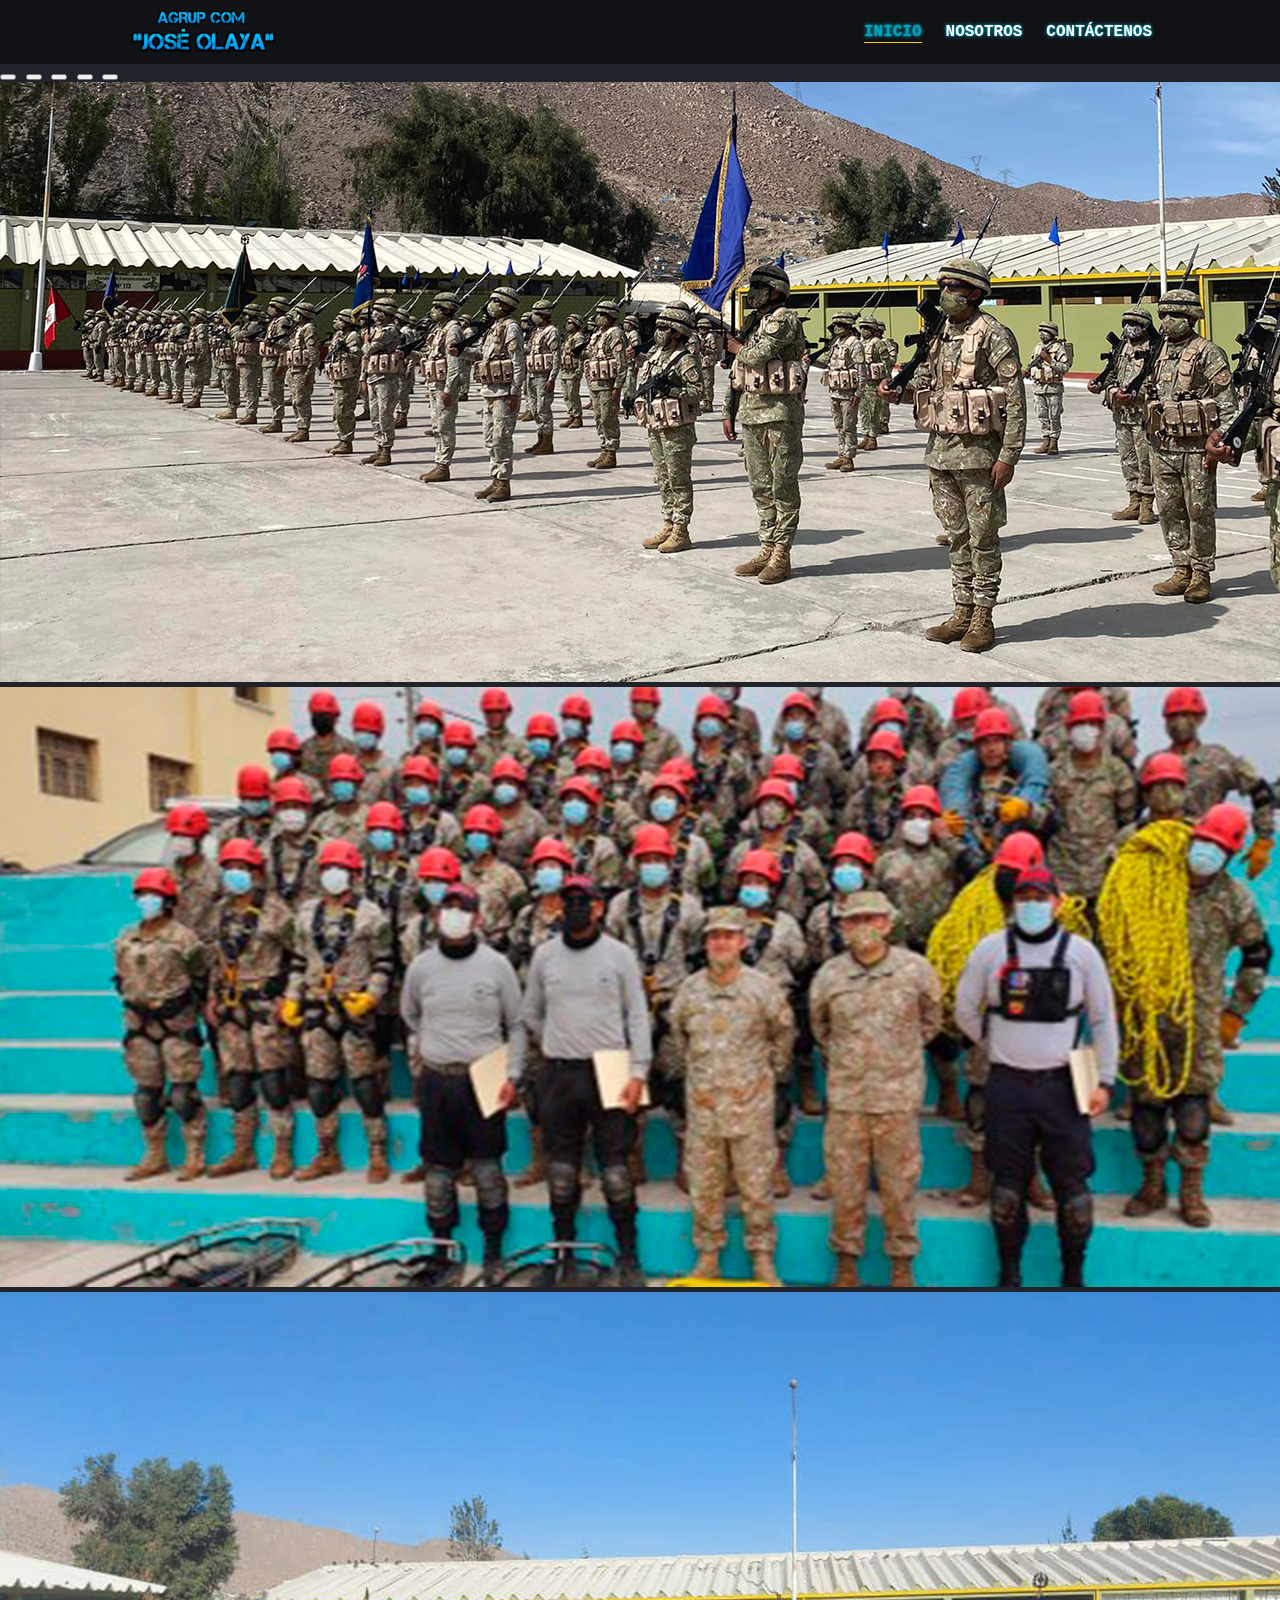
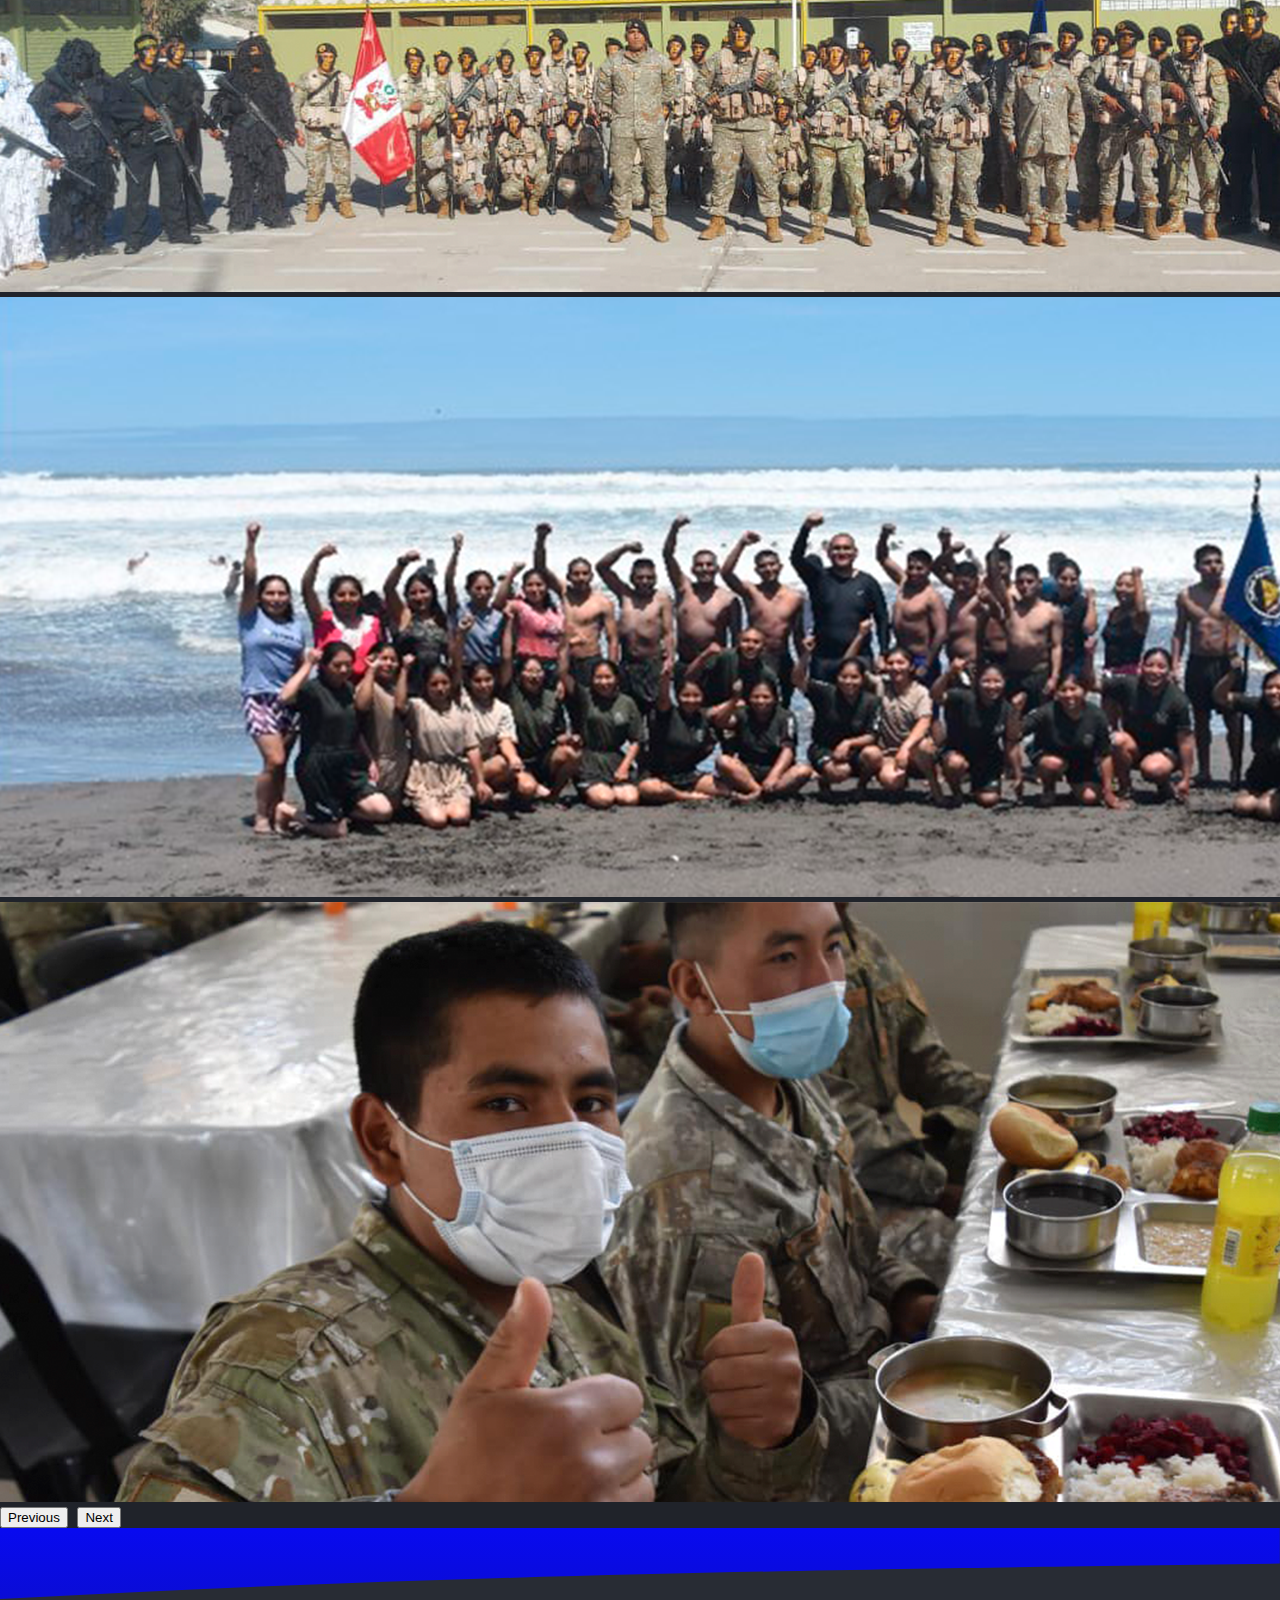
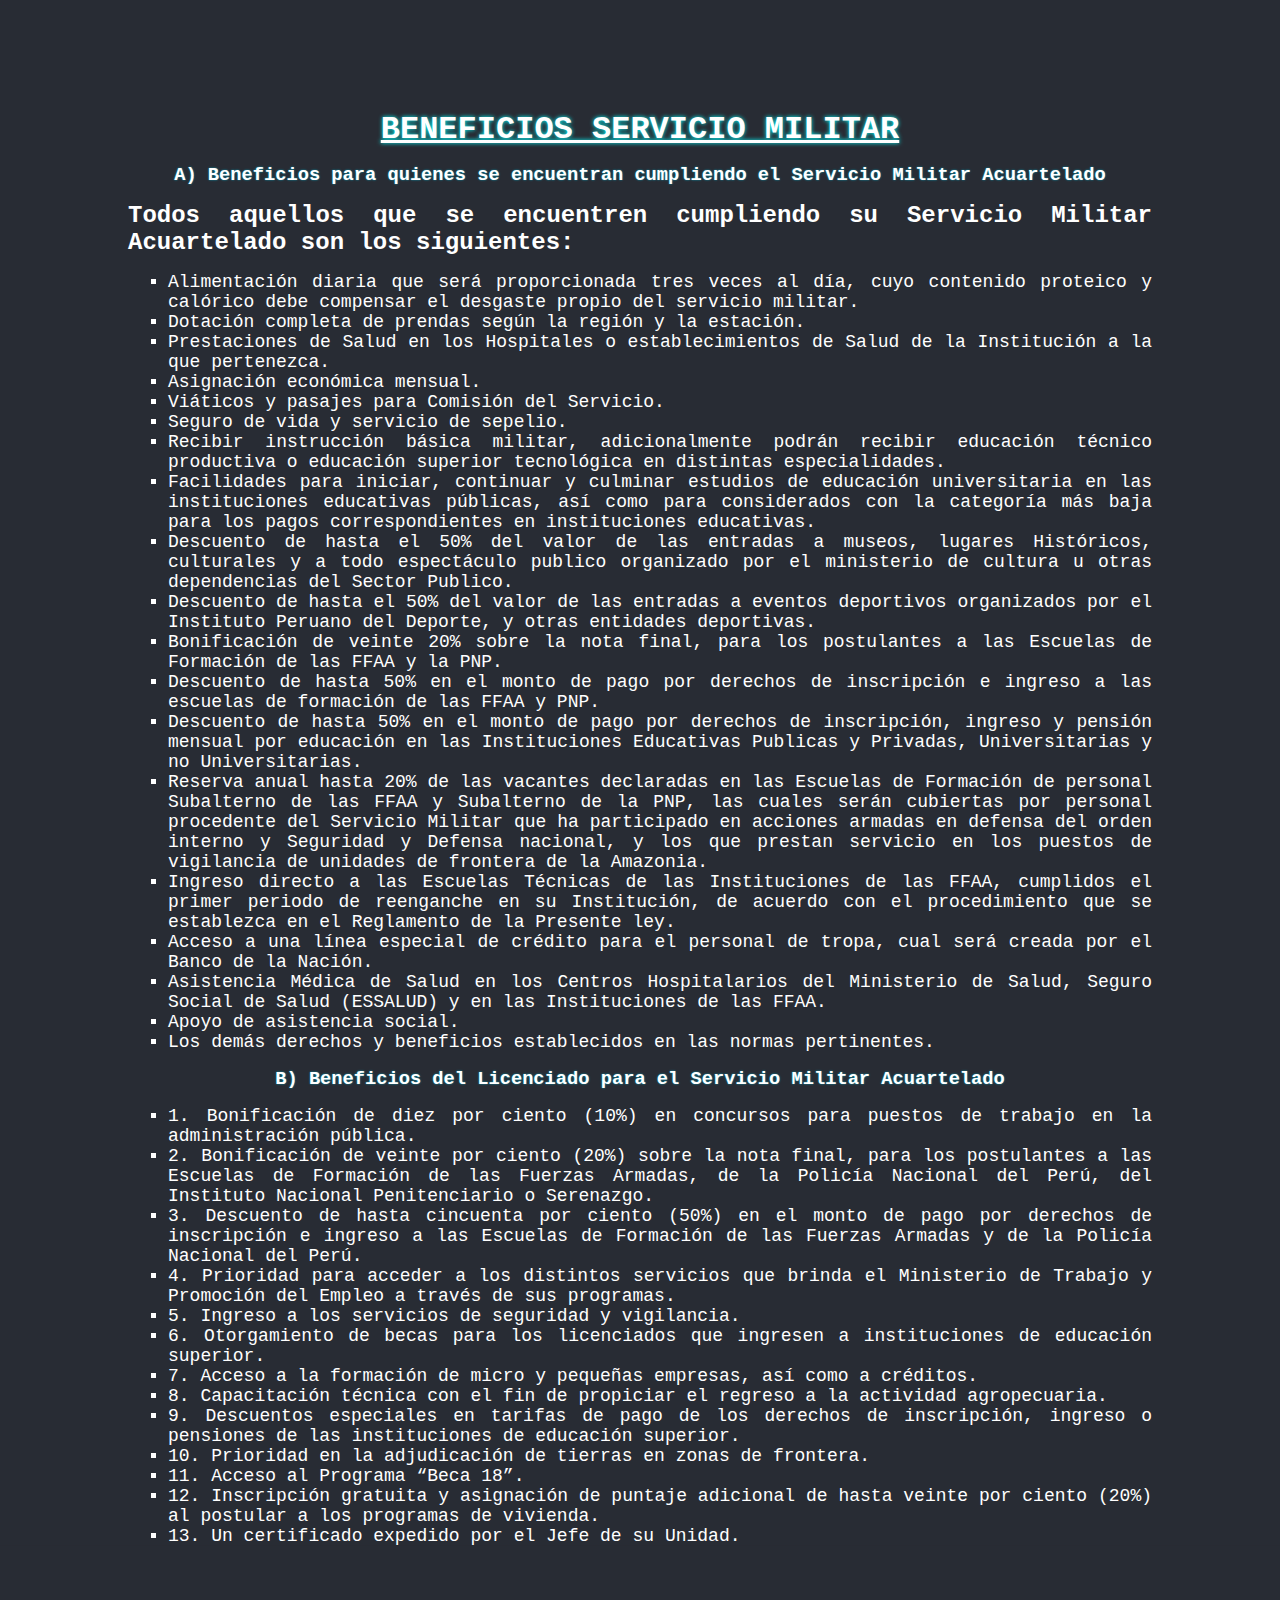
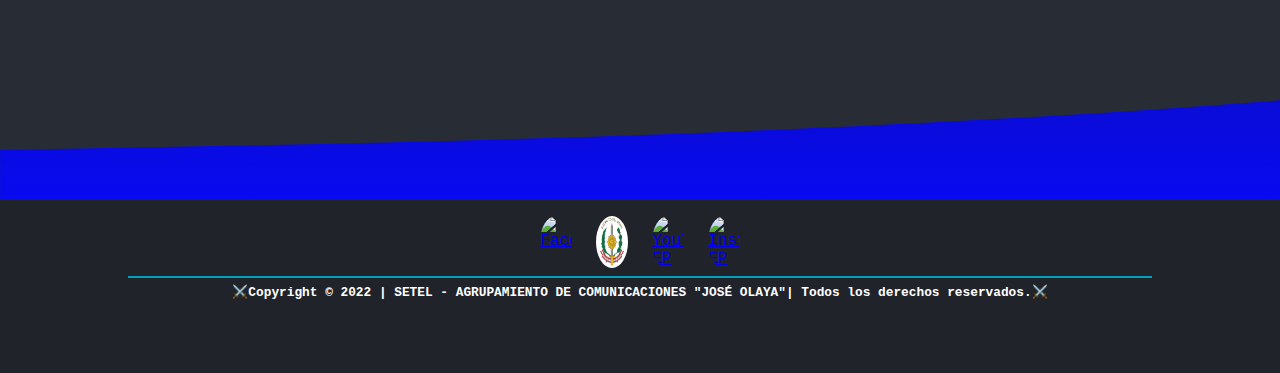
==== tsmv.html @ ea8b6782 "Se mueve página TSMV" ====
<!DOCTYPE html>
<html lang="es"/>
<head>
    <meta charset="UTF-8"/>
    <meta http-equiv="X-UA-Compatible" content="IE=edge"/>
    <meta name="viewport" content="width=device-width, initial-scale=1.0"/>
    <title>Agrup Com JO</title>
    <link rel="stylesheet" href="https://cdn.jsdelivr.net/npm/bootstrap-icons@1.8.1/font/bootstrap-icons.css">
    <link href="https://cdn.jsdelivr.net/npm/bootstrap@5.1.3/dist/css/bootstrap.min.css" rel="stylesheet"
        integrity="sha384-1BmE4kWBq78iYhFldvKuhfTAU6auU8tT94WrHftjDbrCEXSU1oBoqyl2QvZ6jIW3" crossorigin="anonymous" />
    <link rel="stylesheet" href="./css/index.css"/>
</head>
<body class="body">
  <header class="header">
    <nav class="header-nav">
      <div class="header-nav__container">
        <a href="#" class="header-nav__link-logocodigo-container">
          <img src="./img/logo-Text-AgrupCom.png" alt="Logo Agrup Com JO" class="header-nav__link-logocodigo" />
        </a>
        <a href="./index.html" class="header-nav__link-logo-container">
          <img src="./img/Logo_Olaya.png" alt="Escudo Agrup Com JO" class="header-nav__link-logo" />
        </a>
        <label for="headerNavMenuIcon" class="header-nav__menu-icon-label">
          <i class="bi bi-list"></i>
        </label>
        <input type="checkbox" id="headerNavMenuIcon" class="header-nav__menu-icon-checkbox" />
        <ul class="header-nav__menu-link-list">
          <li class="header-nav__menu-link-item">
            <a href="./index.html" class="header-nav__menu-link header-nav__menu-link--active" rel="noopener noreferrer">INICIO</a>
          <li class="header-nav__menu-link-item">
            <a href="#" class="header-nav__menu-link">NOSOTROS</a>
          </li>
          <li class="header-nav__menu-link-item">
            <a href="./index.html" class="header-nav__menu-link">CONTÁCTENOS</a>
          </li>
          </li>
        </ul>
      </div>
    </nav>
  </header>
    <div class="main">
        <section class="main__carrousel">
            <div id="carouselExampleDark" class="carousel carousel-dark slide" data-bs-ride="carousel">
              <div class="carousel-indicators">
                <button type="button" data-bs-target="#carouselExampleDark" data-bs-slide-to="0" class="active" aria-current="true" aria-label="Slide 1"></button>
                <button type="button" data-bs-target="#carouselExampleDark" data-bs-slide-to="1" aria-label="Slide 2"></button>
                <button type="button" data-bs-target="#carouselExampleDark" data-bs-slide-to="2" aria-label="Slide 3"></button>
                <button type="button" data-bs-target="#carouselExampleDark" data-bs-slide-to="3" aria-label="Slide 4"></button>
                <button type="button" data-bs-target="#carouselExampleDark" data-bs-slide-to="4" aria-label="Slide 5"></button>
              </div>
              <div class="carousel-inner">
                <div class="carousel-item active" data-bs-interval="5000">
                  <img src="/img/slide001.png" class="d-block w-100" alt="Foto Personal de Tropa 1">
                </div>
                <div class="carousel-item" data-bs-interval="5000">
                  <img src="/img/slide002.png" class="d-block w-100" alt="Foto Personal de Tropa 2">
                </div>
                <div class="carousel-item" data-bs-interval="5000">
                  <img src="/img/slide003.png" class="d-block w-100" alt="Foto Personal de Tropa 3">
                </div>
                <div class="carousel-item" data-bs-interval="5000">
                    <img src="/img/slide004.png" class="d-block w-100" alt="Foto Personal de Tropa 3">
                </div>
                <div class="carousel-item" data-bs-interval="5000">
                    <img src="/img/slide005.png" class="d-block w-100" alt="Foto Personal de Tropa 3">
                </div>
              </div>
              <button class="carousel-control-prev" type="button" data-bs-target="#carouselExampleDark" data-bs-slide="prev">
                <span class="carousel-control-prev-icon" aria-hidden="true"></span>
                <span class="visually-hidden">Previous</span>
              </button>
              <button class="carousel-control-next" type="button" data-bs-target="#carouselExampleDark" data-bs-slide="next">
                <span class="carousel-control-next-icon" aria-hidden="true"></span>
                <span class="visually-hidden">Next</span>
              </button>
            </div>
        </section>
        <section class="wave-separator">
            <figure class="wave-separator__wave-container">
              <svg id="wave" style="transform:rotate(180deg); transition: 0.3s" viewBox="0 0 1440 200" version="1.1" xmlns="http://www.w3.org/2000/svg"><defs><linearGradient id="sw-gradient-0" x1="0" x2="0" y1="1" y2="0"><stop stop-color="rgba(8, 10, 240, 1)" offset="0%"></stop><stop stop-color="rgba(0, 2.103, 243.936, 0.64)" offset="100%"></stop></linearGradient></defs><path style="transform:translate(0, 0px); opacity:1" fill="url(#sw-gradient-0)" d="M0,160L240,156.7C480,153,960,147,1440,120C1920,93,2400,47,2880,53.3C3360,60,3840,120,4320,130C4800,140,5280,100,5760,70C6240,40,6720,20,7200,30C7680,40,8160,80,8640,80C9120,80,9600,40,10080,33.3C10560,27,11040,53,11520,66.7C12000,80,12480,80,12960,73.3C13440,67,13920,53,14400,50C14880,47,15360,53,15840,70C16320,87,16800,113,17280,120C17760,127,18240,113,18720,116.7C19200,120,19680,140,20160,143.3C20640,147,21120,133,21600,130C22080,127,22560,133,23040,113.3C23520,93,24000,47,24480,23.3C24960,0,25440,0,25920,10C26400,20,26880,40,27360,50C27840,60,28320,60,28800,63.3C29280,67,29760,73,30240,63.3C30720,53,31200,27,31680,30C32160,33,32640,67,33120,90C33600,113,34080,127,34320,133.3L34560,140L34560,200L34320,200C34080,200,33600,200,33120,200C32640,200,32160,200,31680,200C31200,200,30720,200,30240,200C29760,200,29280,200,28800,200C28320,200,27840,200,27360,200C26880,200,26400,200,25920,200C25440,200,24960,200,24480,200C24000,200,23520,200,23040,200C22560,200,22080,200,21600,200C21120,200,20640,200,20160,200C19680,200,19200,200,18720,200C18240,200,17760,200,17280,200C16800,200,16320,200,15840,200C15360,200,14880,200,14400,200C13920,200,13440,200,12960,200C12480,200,12000,200,11520,200C11040,200,10560,200,10080,200C9600,200,9120,200,8640,200C8160,200,7680,200,7200,200C6720,200,6240,200,5760,200C5280,200,4800,200,4320,200C3840,200,3360,200,2880,200C2400,200,1920,200,1440,200C960,200,480,200,240,200L0,200Z"></path></svg>
            </figure> 
          </section>
        <section class="beneficios">
            <div class="beneficios__container">
                <h2 class="beneficios__title">BENEFICIOS SERVICIO MILITAR</h2>
                <h3 class="beneficios__subtitle">A) Beneficios para quienes se encuentran cumpliendo el Servicio Militar Acuartelado</h3>
                <h4 class="beneficios__description">Todos aquellos que se encuentren cumpliendo su Servicio Militar Acuartelado son los siguientes:</h4>
                <ul class="beneficios__benefits-list">
                  <li class="beneficios__benefits-item">
                    <ul class="beneficios__item-benefits">
                      <li class="beneficios__item-benefit">Alimentación diaria que será proporcionada tres veces al día, cuyo contenido proteico y calórico debe compensar el desgaste propio del servicio militar.</li>
                      <li class="beneficios__item-benefit">Dotación completa de prendas según la región y la estación.</li>

                      <li class="beneficios__item-benefit">
                        Prestaciones de Salud en los Hospitales o establecimientos de Salud de la Institución a la que pertenezca.
                      </li>
                      <li class="beneficios__item-benefit">
                        Asignación económica mensual.
                      </li>
                      <li class="beneficios__item-benefit">
                        Viáticos y pasajes para Comisión del Servicio.
                      </li>
                      <li class="beneficios__item-benefit">
                        Seguro de vida y servicio de sepelio.
                      </li>
                      <li class="beneficios__item-benefit">
                        Recibir instrucción básica militar, adicionalmente podrán recibir educación técnico productiva o educación superior tecnológica en distintas especialidades.
                      </li>
                      <li class="beneficios__item-benefit">
                        Facilidades para iniciar, continuar y culminar estudios de educación universitaria en las instituciones educativas públicas, así como para considerados con la categoría más baja para los pagos correspondientes en instituciones educativas. 
                      </li>
                      <li class="beneficios__item-benefit">
                        Descuento de hasta el 50% del valor de las entradas a museos, lugares Históricos, culturales y a todo espectáculo publico organizado por el ministerio de cultura u otras dependencias del Sector Publico.
                      </li>
                      <li class="beneficios__item-benefit">
                        Descuento de hasta el 50%  del valor de las entradas a eventos deportivos organizados por el Instituto Peruano del Deporte, y otras entidades deportivas.
                      </li>
                      <li class="beneficios__item-benefit">
                        Bonificación de veinte 20% sobre la nota final, para los postulantes a las Escuelas de Formación de las FFAA y la PNP.
                      </li>
                      <li class="beneficios__item-benefit">
                        Descuento de hasta 50%  en el monto de pago por derechos de inscripción e ingreso a las escuelas de formación de las FFAA y PNP.
                      </li>
                      <li class="beneficios__item-benefit">
                        Descuento de hasta 50% en el monto de pago por derechos de inscripción, ingreso y pensión mensual por educación en las Instituciones Educativas Publicas y Privadas, Universitarias y no Universitarias. 
                      </li>
                      <li class="beneficios__item-benefit">
                        Reserva anual hasta 20% de las vacantes declaradas en las Escuelas de Formación de personal Subalterno de las FFAA y Subalterno de la PNP, las cuales serán cubiertas por personal procedente del Servicio Militar que ha participado en acciones armadas en defensa del orden interno y Seguridad y Defensa nacional, y los que prestan servicio en los puestos de vigilancia de unidades de frontera de la Amazonia.
                      </li>
                      <li class="beneficios__item-benefit">
                        Ingreso directo a las Escuelas Técnicas de las Instituciones de las FFAA, cumplidos el primer periodo de reenganche en su Institución, de acuerdo con el procedimiento que se establezca en el Reglamento de la Presente ley.
                      </li>
                      <li class="beneficios__item-benefit">
                        Acceso  a una línea especial de crédito para el personal de tropa, cual será creada por el Banco de la Nación.
                      </li>
                      <li class="beneficios__item-benefit">
                        Asistencia Médica de Salud en los Centros Hospitalarios del Ministerio de Salud, Seguro Social de Salud (ESSALUD) y en las Instituciones de las FFAA.
                      </li>
                      <li class="beneficios__item-benefit">
                        Apoyo de asistencia social.
                      </li>
                      <li class="beneficios__item-benefit">
                        Los demás derechos y beneficios establecidos en las normas pertinentes.
                      </li>


                    </ul>
                  </li>
                </ul>
                <h3 class="beneficios__subtitle">B) Beneficios del Licenciado para el Servicio Militar Acuartelado</h3>
                <ul class="beneficios__benefits-list">
                  <li class="beneficios__benefits-item">
                    <ul class="beneficios__item-benefits">
                      <li class="beneficios__item-benefit">
                        1.	Bonificación de diez por ciento (10%) en concursos para puestos de trabajo en la administración pública.
                      </li>
                      <li class="beneficios__item-benefit">
                      2.	Bonificación de veinte por ciento (20%) sobre la nota final, para los postulantes a las Escuelas de Formación de las Fuerzas Armadas, de la Policía Nacional del Perú, del Instituto Nacional Penitenciario o Serenazgo.
                    </li>
                    <li class="beneficios__item-benefit">
                        3.	Descuento de hasta cincuenta por ciento (50%) en el monto de pago por derechos de inscripción e ingreso a las Escuelas de Formación de las Fuerzas Armadas y de la Policía Nacional del Perú.
                      </li>
                      <li class="beneficios__item-benefit">
                        4.	Prioridad para acceder a los distintos servicios que brinda el Ministerio de Trabajo y Promoción del Empleo a través de sus programas.
                      </li>
                      <li class="beneficios__item-benefit">
                        5.	Ingreso a los servicios de seguridad y vigilancia.
                      </li>
                      <li class="beneficios__item-benefit">
                        6.	Otorgamiento de becas para los licenciados que ingresen a instituciones de educación superior.
                      </li>
                      <li class="beneficios__item-benefit">
                        7.	Acceso a la formación de micro y pequeñas empresas, así como a créditos.
                      </li>
                      <li class="beneficios__item-benefit">
                        8.	Capacitación técnica con el fin de propiciar el regreso a la actividad agropecuaria.
                      </li>
                      <li class="beneficios__item-benefit">
                        9.	Descuentos especiales en tarifas de pago de los derechos de inscripción, ingreso o pensiones de las instituciones de educación superior.
                      </li>
                      <li class="beneficios__item-benefit">
                        10.	Prioridad en la adjudicación de tierras en zonas de frontera.
                      </li>
                      <li class="beneficios__item-benefit">
                        11.	Acceso al Programa “Beca 18”.
                      </li>
                      <li class="beneficios__item-benefit">
                        12.	Inscripción gratuita y asignación de puntaje adicional de hasta veinte por ciento (20%) al postular a los programas de vivienda.
                      </li>
                      <li class="beneficios__item-benefit">
                        13.	Un certificado expedido por el Jefe de su Unidad.
                      </li>
                    </ul>
                  </li>
                </ul>
            </div>
        </section>

          <section class="wave-separator wave-separator--r-180deg">
            <figure class="wave-separator__wave-container">
              <svg id="wave" style="transform:rotate(180deg); transition: 0.3s" viewBox="0 0 1440 280" version="1.1" xmlns="http://www.w3.org/2000/svg"><defs><linearGradient id="sw-gradient-0" x1="0" x2="0" y1="1" y2="0"><stop stop-color="rgba(8, 10, 240, 1)" offset="0%"></stop><stop stop-color="rgba(0, 2.103, 243.936, 0.64)" offset="100%"></stop></linearGradient></defs><path style="transform:translate(0, 0px); opacity:1" fill="url(#sw-gradient-0)" d="M0,224L240,219.3C480,215,960,205,1440,168C1920,131,2400,65,2880,74.7C3360,84,3840,168,4320,182C4800,196,5280,140,5760,98C6240,56,6720,28,7200,42C7680,56,8160,112,8640,112C9120,112,9600,56,10080,46.7C10560,37,11040,75,11520,93.3C12000,112,12480,112,12960,102.7C13440,93,13920,75,14400,70C14880,65,15360,75,15840,98C16320,121,16800,159,17280,168C17760,177,18240,159,18720,163.3C19200,168,19680,196,20160,200.7C20640,205,21120,187,21600,182C22080,177,22560,187,23040,158.7C23520,131,24000,65,24480,32.7C24960,0,25440,0,25920,14C26400,28,26880,56,27360,70C27840,84,28320,84,28800,88.7C29280,93,29760,103,30240,88.7C30720,75,31200,37,31680,42C32160,47,32640,93,33120,126C33600,159,34080,177,34320,186.7L34560,196L34560,280L34320,280C34080,280,33600,280,33120,280C32640,280,32160,280,31680,280C31200,280,30720,280,30240,280C29760,280,29280,280,28800,280C28320,280,27840,280,27360,280C26880,280,26400,280,25920,280C25440,280,24960,280,24480,280C24000,280,23520,280,23040,280C22560,280,22080,280,21600,280C21120,280,20640,280,20160,280C19680,280,19200,280,18720,280C18240,280,17760,280,17280,280C16800,280,16320,280,15840,280C15360,280,14880,280,14400,280C13920,280,13440,280,12960,280C12480,280,12000,280,11520,280C11040,280,10560,280,10080,280C9600,280,9120,280,8640,280C8160,280,7680,280,7200,280C6720,280,6240,280,5760,280C5280,280,4800,280,4320,280C3840,280,3360,280,2880,280C2400,280,1920,280,1440,280C960,280,480,280,240,280L0,280Z"></path></svg>
            </figure> 
          </section>
    </main>
    <script src="https://cdn.jsdelivr.net/npm/bootstrap@5.1.3/dist/js/bootstrap.bundle.min.js"
        integrity="sha384-ka7Sk0Gln4gmtz2MlQnikT1wXgYsOg+OMhuP+IlRH9sENBO0LRn5q+8nbTov4+1p"
        crossorigin="anonymous"></script>
        <footer class="footer">
          <nav class="footer-nav">
            <div class="footer-nav-container">
              <ul class="footer-nav__link-list">
                <li class="footer-nav__link-item">
                  <a href="https://www.facebook.com/joseolaya.agrupamientodecomunicaciones.7" class="footer-nav__link">
                    <img src="https://i.postimg.cc/7YHyZXZX/facebook.png" alt="Facebook" class="footer-nav__link-image" />
                  </a>
                </li>
                <li class="footer-nav__link-item">
                  <a href="https://www.facebook.com/ejercitodelperuoficial" class="footer-nav__link" target="_blank">
                    <img src="/img/logo_ep.jpg" alt="Facebook EP" class="footer-nav__link-image" />
                  </a>
                </li>
                <li class="footer-nav__link-item">
                  <a href="https://www.youtube.com/c/Ej%C3%A9rcitodelPer%C3%BACanaloficial" class="footer-nav__link" target="_blank">
                    <img src="https://i.postimg.cc/VLzmp15X/youtube.png" alt="YouTube EP" class="footer-nav__link-image" />
                  </a>
                </li>
                <li class="footer-nav__link-item">
                  <a href="https://www.instagram.com/ejercitoperu/?hl=en" class="footer-nav__link" target="_blank">
                    <img src="https://i.postimg.cc/MpTxZD7T/instagram.png" alt="Instagram EP" class="footer-nav__link-image"/>
                  </a>
                </li>
              </ul>
              <h2 class="footer-nav__credits">
                ⚔️Copyright &copy; 2022 <a href="https://www.facebook.com/joseolaya.agrupamientodecomunicaciones.7"
                  class="footer-nav__credits-author" target="_blank" rel="noreferrer">| SETEL - AGRUPAMIENTO DE COMUNICACIONES "JOSÉ OLAYA"|</a> Todos los derechos
                reservados.⚔️
              </h2>
            </div>
          </nav>
        </footer>
      </body>
</html>
---- css/index.css ----
@import url(./header.css);
@import url(./profile.css);
@import url(./footer.css);
@import url(./tsmv.css);
@import url(./contact.css);

:root {
  scroll-behavior: smooth;
  --primary-theme-color: #20232a;
  --secondary-theme-color: #282c34;
  --text-color: #fff;
  --primary-shadow-color: #8888;
  --secondary-shadow-color: #21242c80;
  --button-color: #61dafb;
  --button-color-active: #fff;
  --button-text-color: #000;
  --primary-highlight-color: #03a1bd;
  --secondary-highlight-color: #ffd700;
  --padding-section: 4rem 0;
  --padding-container: 0 2rem;
  --max-width-container: 1024px;
  --border-radius: 0.5rem;
  --all-transitions: all 0.25s;
}

.body {
  background-color: var(--primary-theme-color);
  color: var(--text-color);
  font-family: 'Roboto Mono', monospace;
  margin: 0;
}

.main {
  width: 100%;
}

.portada{
  background-color: #080af0;
  margin-top: 4.5rem;
  /* align-items: center; */
  /* background-position: center; */
  /* justify-content:center; */
  /* padding: 0px; */
}

.portada__image-container{
    /* position: relative; */
    display: flex;
    align-items: center;
    margin: 0;

}
.portada-image{
  width:100%;
  transition: var(--all-transitions);
}

@media (min-width: 854px) {
  .portada{
    margin-top: -1rem;
    /* margin: 0;
    padding: 0; */
  }

  .portada__image-container{
    /* position: relative; */
    display: flex;
    align-items: center;
    margin: 0rem;
    padding: 0.15em;
  }
  .portada-image {
      width: 100%;
      transition: var(--all-transitions);
    }

  :root {
    --padding-container: 0 0.75em;
  }
  
  
}
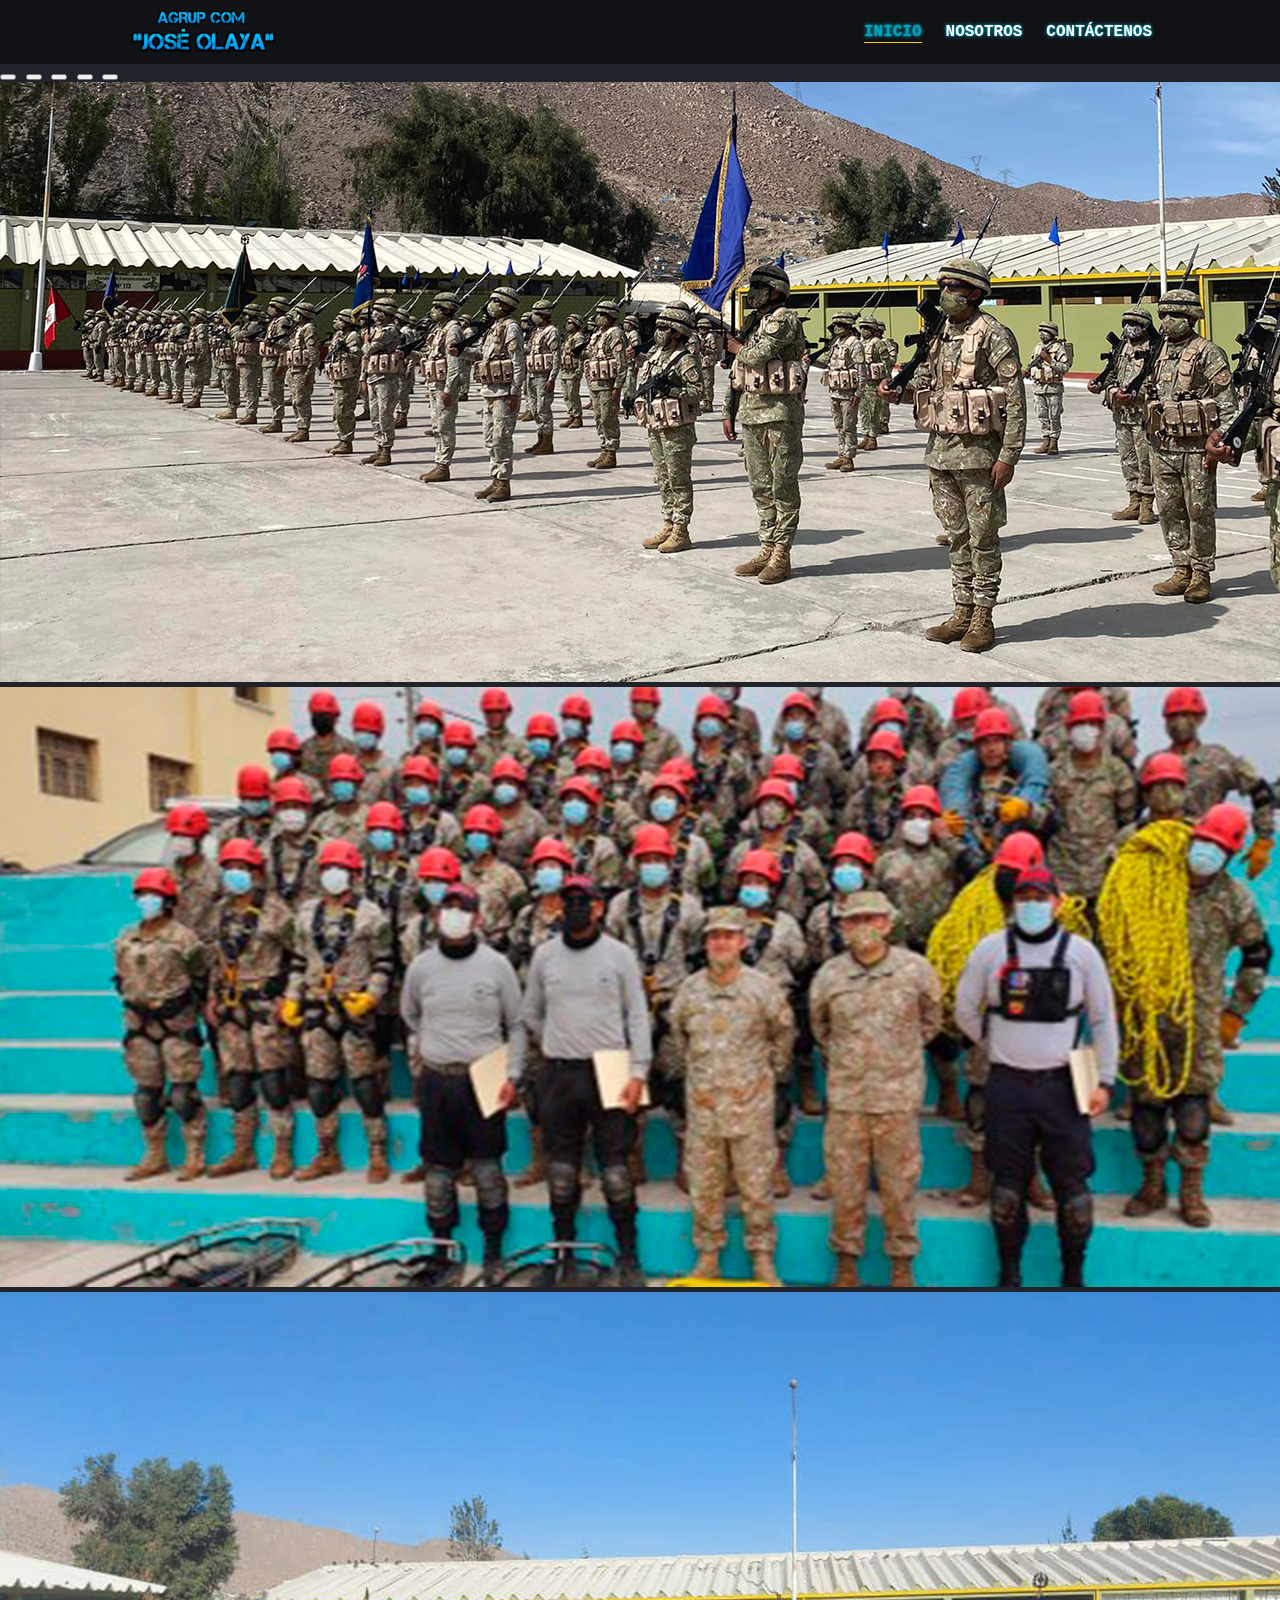
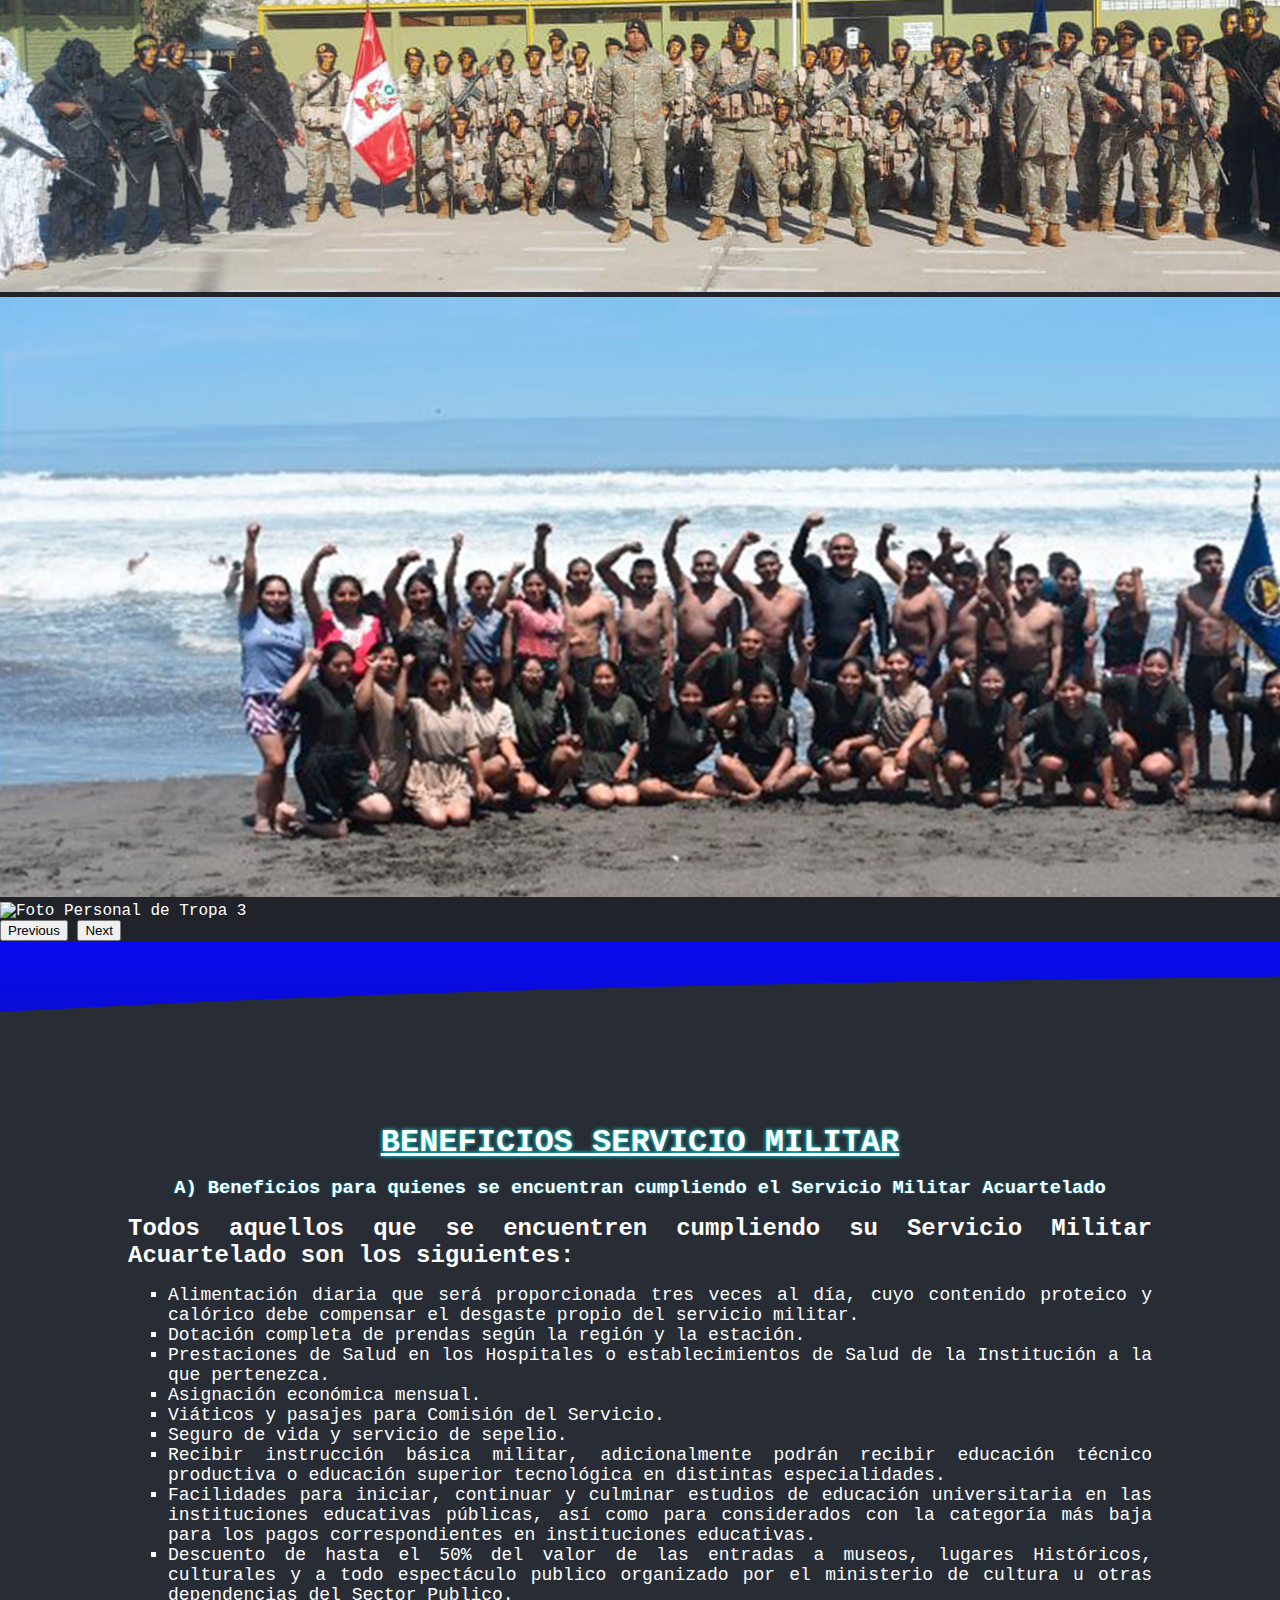
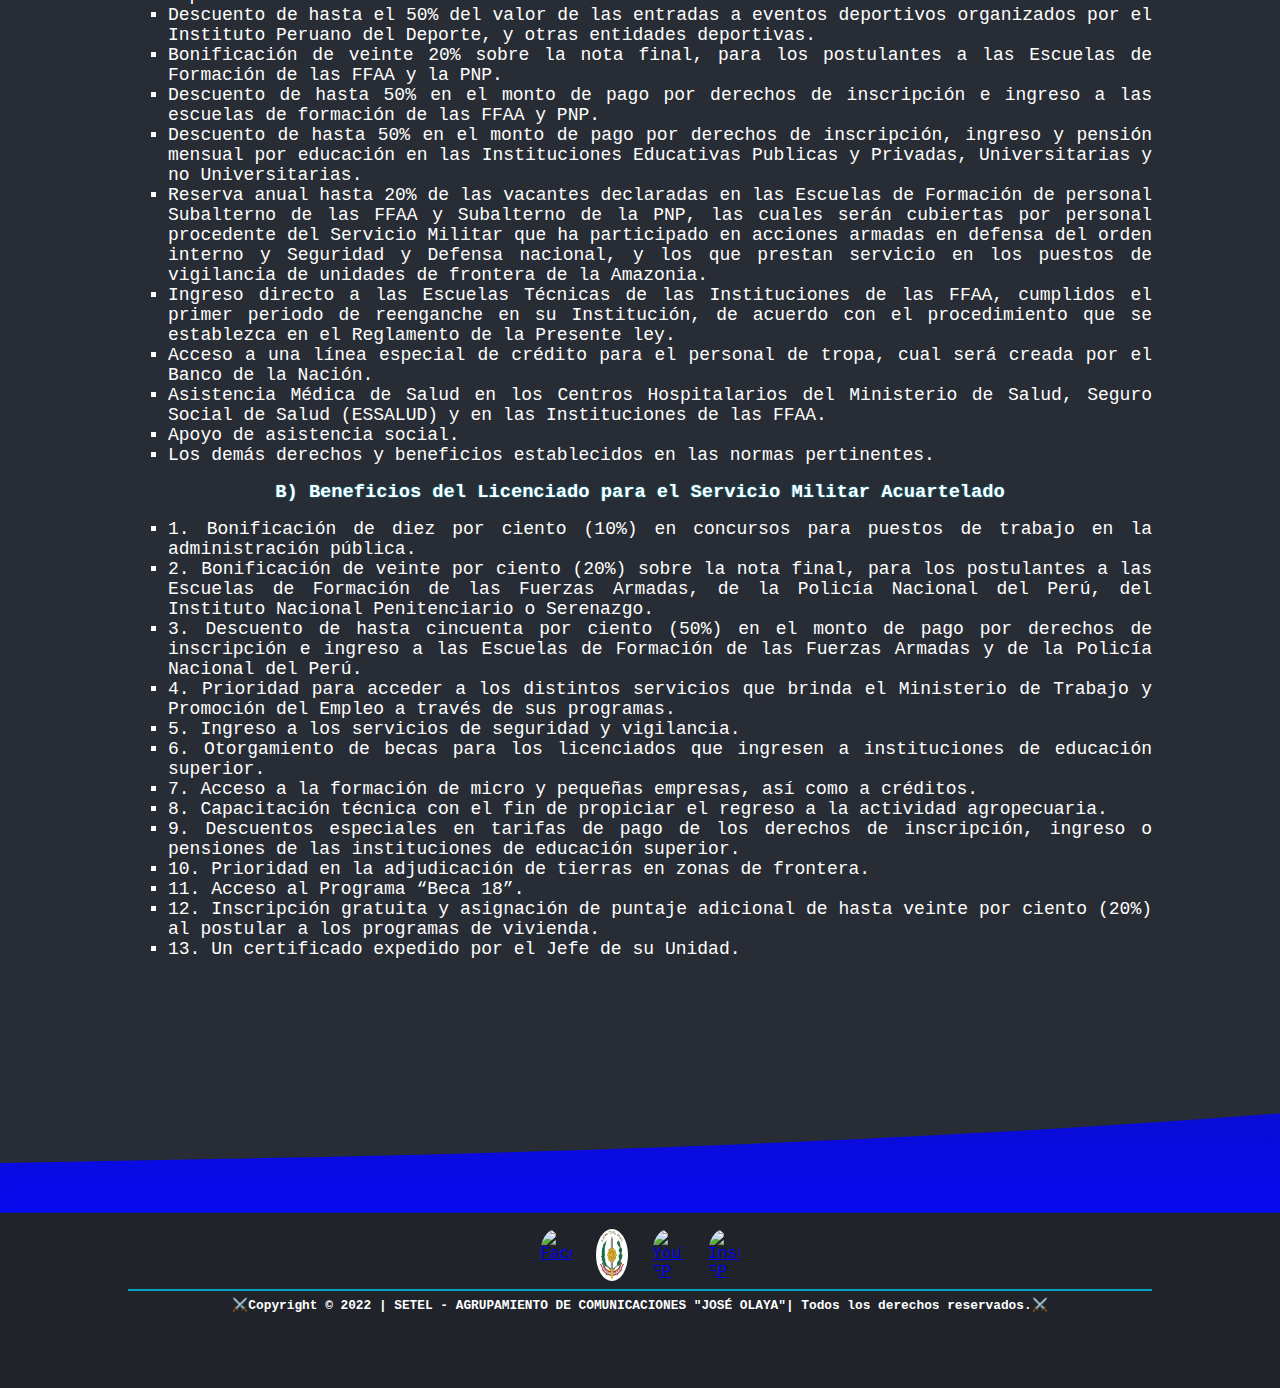
==== commit c28a0957: "Se corrige anchor" ====
--- a/tsmv.html
+++ b/tsmv.html
@@ -50,19 +50,19 @@
               </div>
               <div class="carousel-inner">
                 <div class="carousel-item active" data-bs-interval="5000">
-                  <img src="/img/slide001.png" class="d-block w-100" alt="Foto Personal de Tropa 1">
-                </div>
-                <div class="carousel-item" data-bs-interval="5000">
-                  <img src="/img/slide002.png" class="d-block w-100" alt="Foto Personal de Tropa 2">
-                </div>
-                <div class="carousel-item" data-bs-interval="5000">
-                  <img src="/img/slide003.png" class="d-block w-100" alt="Foto Personal de Tropa 3">
-                </div>
-                <div class="carousel-item" data-bs-interval="5000">
-                    <img src="/img/slide004.png" class="d-block w-100" alt="Foto Personal de Tropa 3">
-                </div>
-                <div class="carousel-item" data-bs-interval="5000">
-                    <img src="/img/slide005.png" class="d-block w-100" alt="Foto Personal de Tropa 3">
+                  <img src="./img/slide001.png" class="d-block w-100" alt="Foto Personal de Tropa 1">
+                </div>
+                <div class="carousel-item" data-bs-interval="5000">
+                  <img src="./img/slide002.png" class="d-block w-100" alt="Foto Personal de Tropa 2">
+                </div>
+                <div class="carousel-item" data-bs-interval="5000">
+                  <img src="./img/slide003.png" class="d-block w-100" alt="Foto Personal de Tropa 3">
+                </div>
+                <div class="carousel-item" data-bs-interval="5000">
+                    <img src="./img/slide004.png" class="d-block w-100" alt="Foto Personal de Tropa 3">
+                </div>
+                <div class="carousel-item" data-bs-interval="5000">
+                    <img src="/.img/slide005.png" class="d-block w-100" alt="Foto Personal de Tropa 3">
                 </div>
               </div>
               <button class="carousel-control-prev" type="button" data-bs-target="#carouselExampleDark" data-bs-slide="prev">
@@ -216,7 +216,7 @@
                 </li>
                 <li class="footer-nav__link-item">
                   <a href="https://www.facebook.com/ejercitodelperuoficial" class="footer-nav__link" target="_blank">
-                    <img src="/img/logo_ep.jpg" alt="Facebook EP" class="footer-nav__link-image" />
+                    <img src="./img/logo_ep.jpg" alt="Facebook EP" class="footer-nav__link-image" />
                   </a>
                 </li>
                 <li class="footer-nav__link-item">
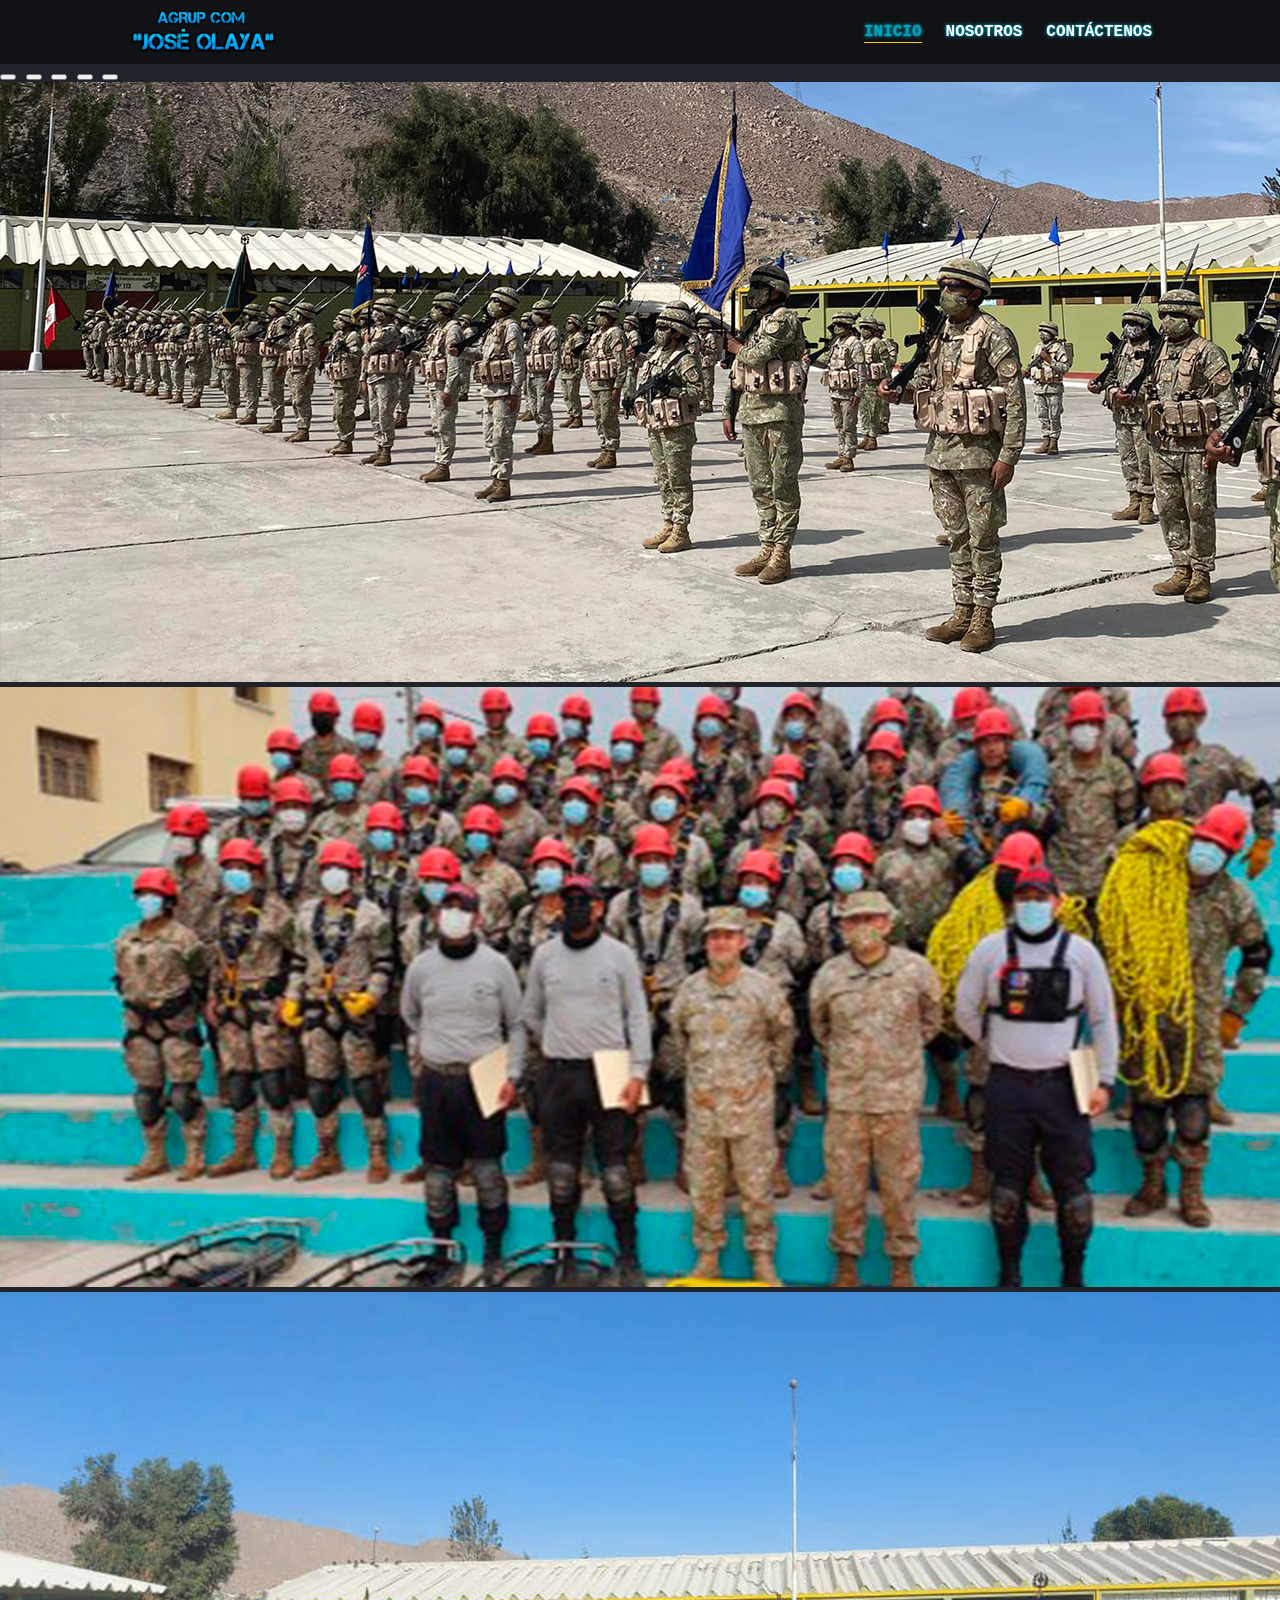
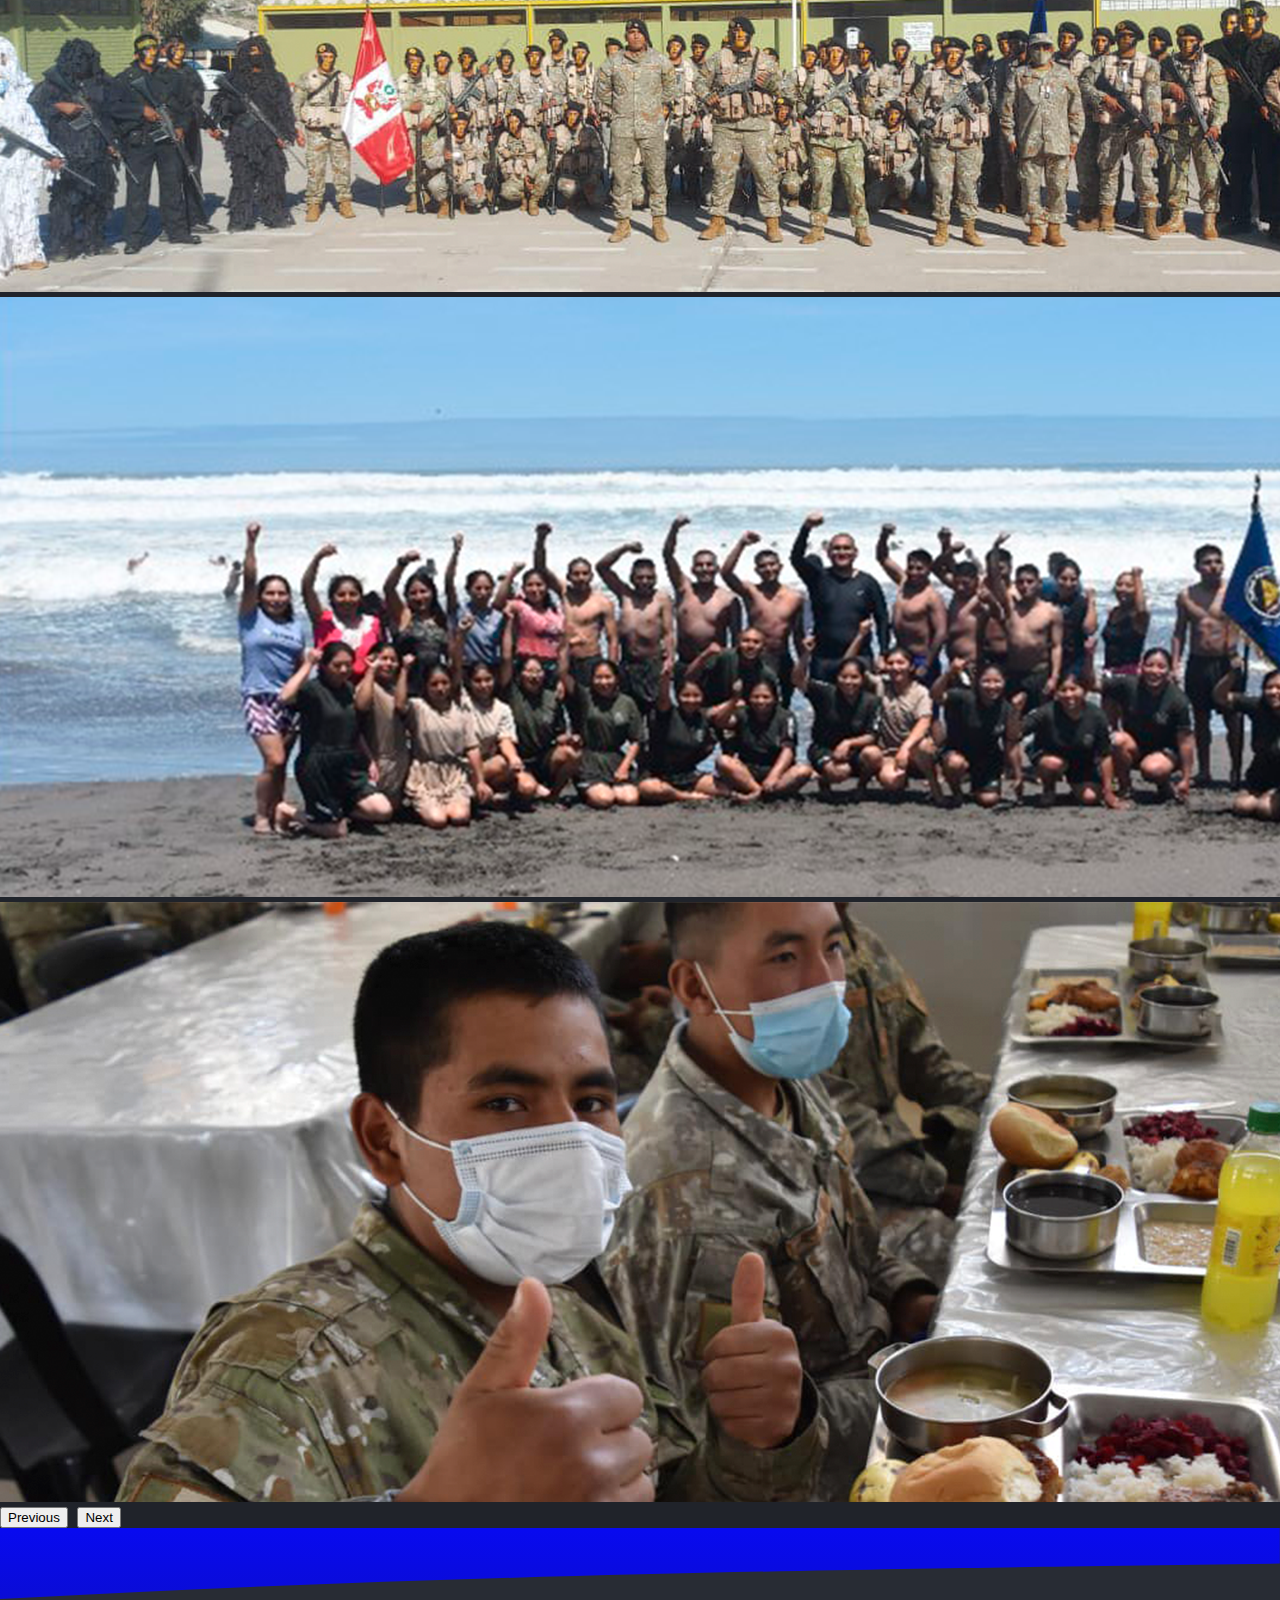
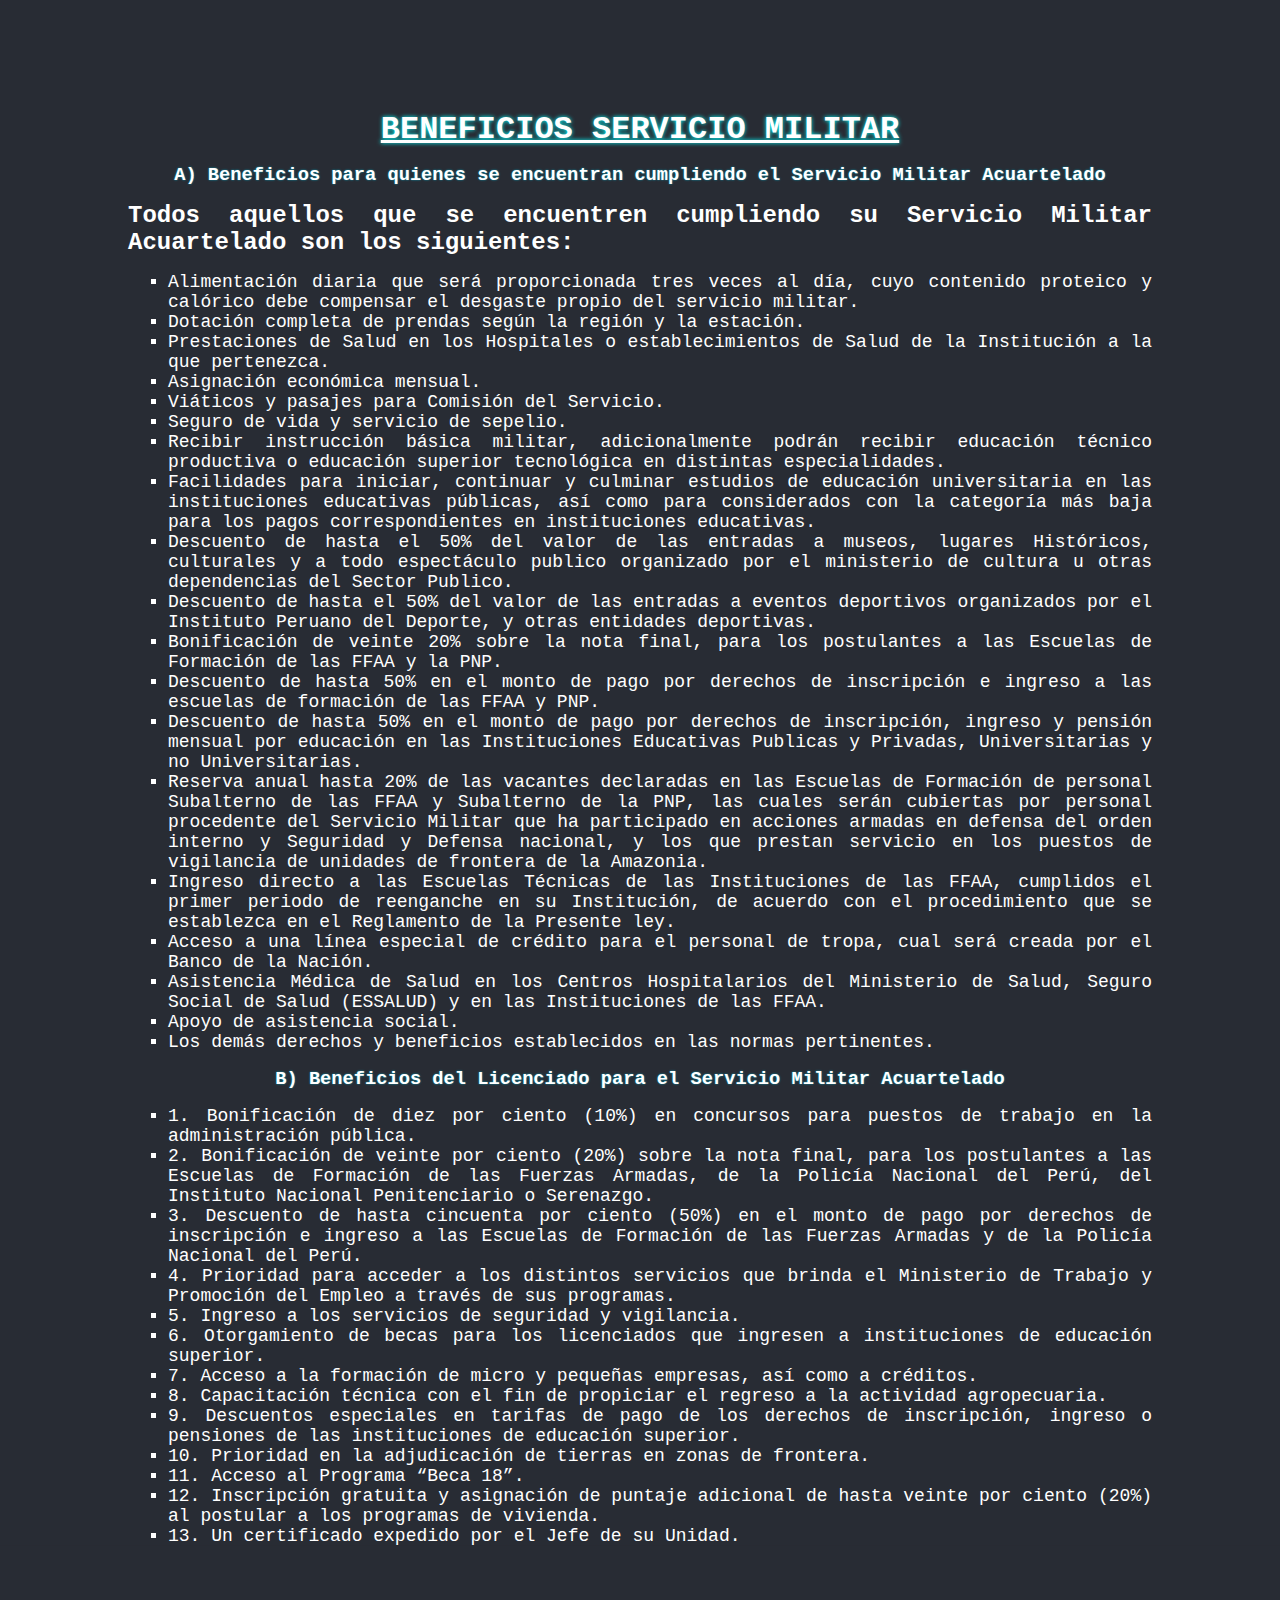
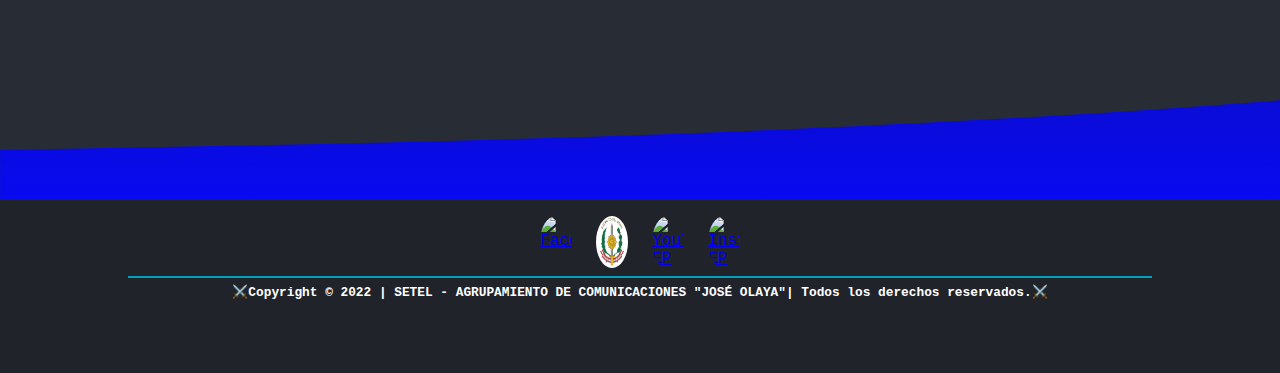
==== commit a6db24df: "Se corrige anchor" ====
--- a/tsmv.html
+++ b/tsmv.html
@@ -59,10 +59,10 @@
                   <img src="./img/slide003.png" class="d-block w-100" alt="Foto Personal de Tropa 3">
                 </div>
                 <div class="carousel-item" data-bs-interval="5000">
-                    <img src="./img/slide004.png" class="d-block w-100" alt="Foto Personal de Tropa 3">
-                </div>
-                <div class="carousel-item" data-bs-interval="5000">
-                    <img src="/.img/slide005.png" class="d-block w-100" alt="Foto Personal de Tropa 3">
+                    <img src="./img/slide004.png" class="d-block w-100" alt="Foto Personal de Tropa 4">
+                </div>
+                <div class="carousel-item" data-bs-interval="5000">
+                    <img src="./img/slide005.png" class="d-block w-100" alt="Foto Personal de Tropa 5">
                 </div>
               </div>
               <button class="carousel-control-prev" type="button" data-bs-target="#carouselExampleDark" data-bs-slide="prev">
